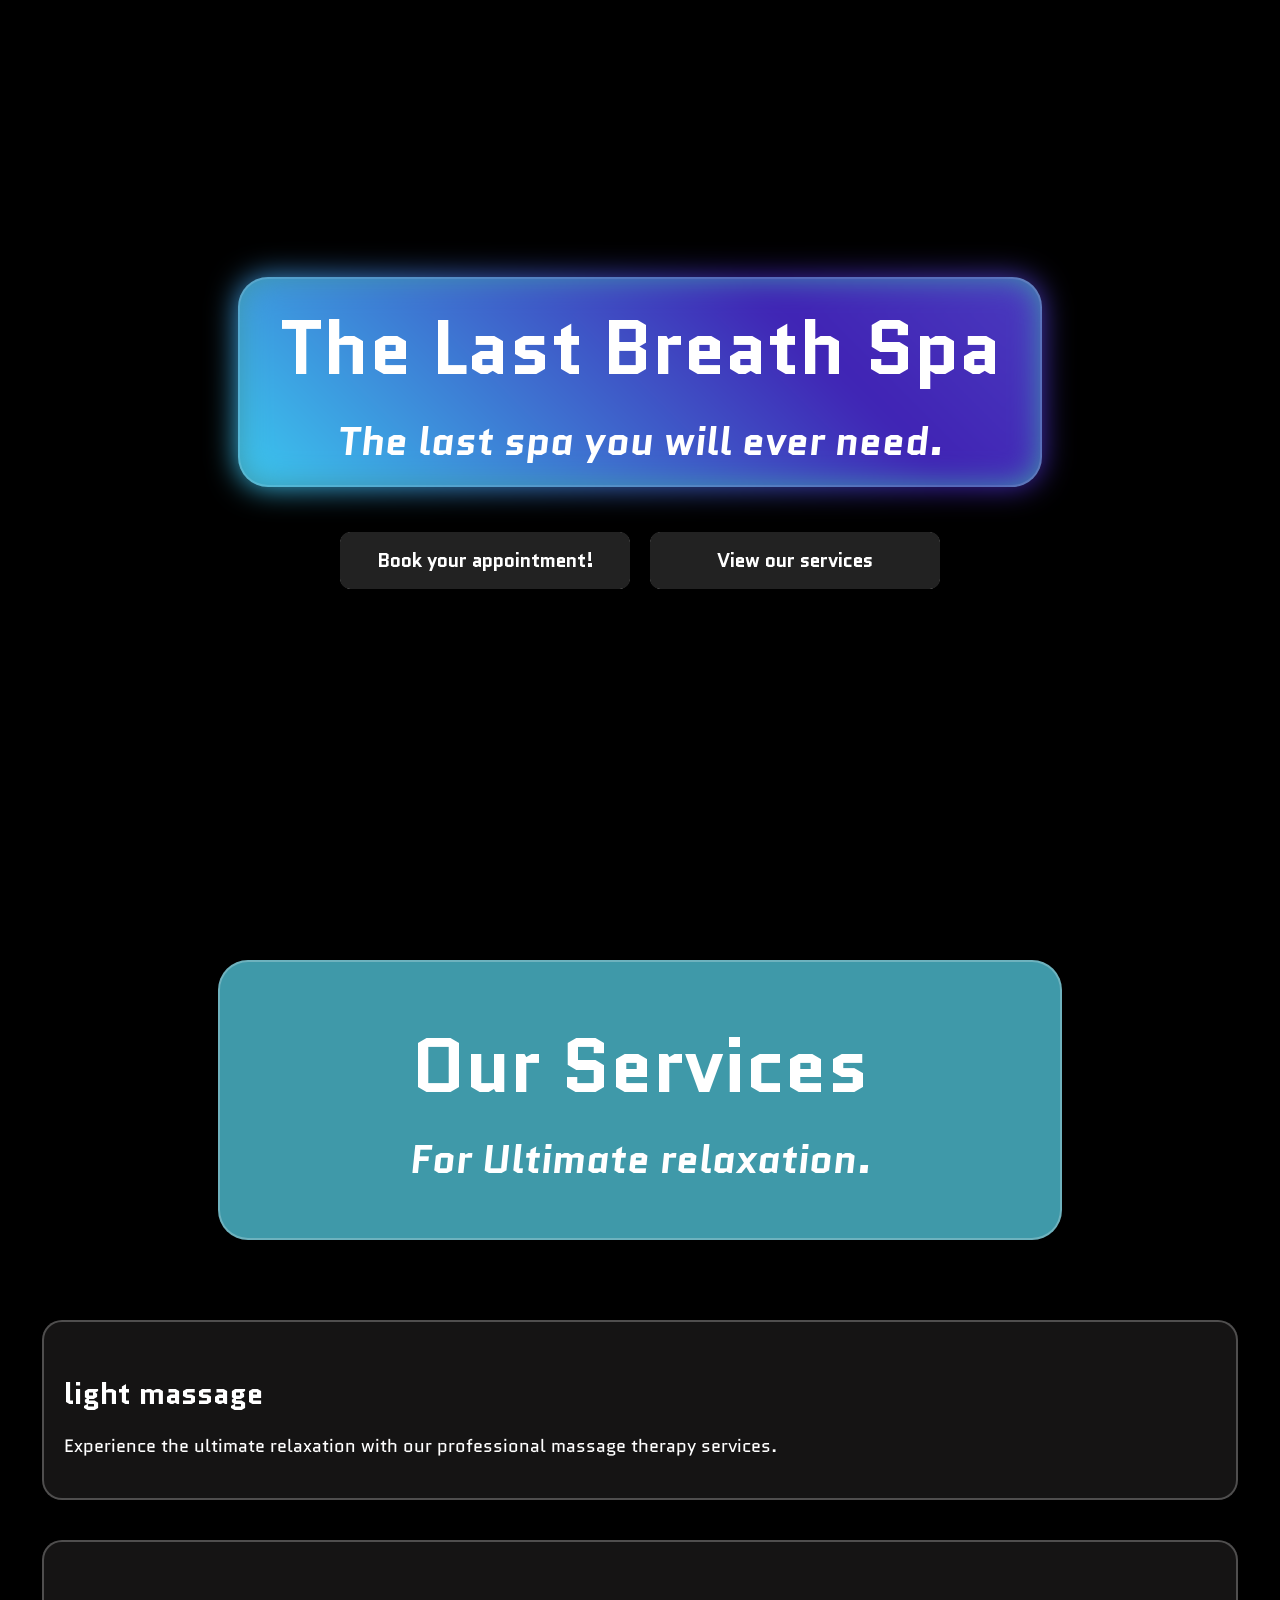
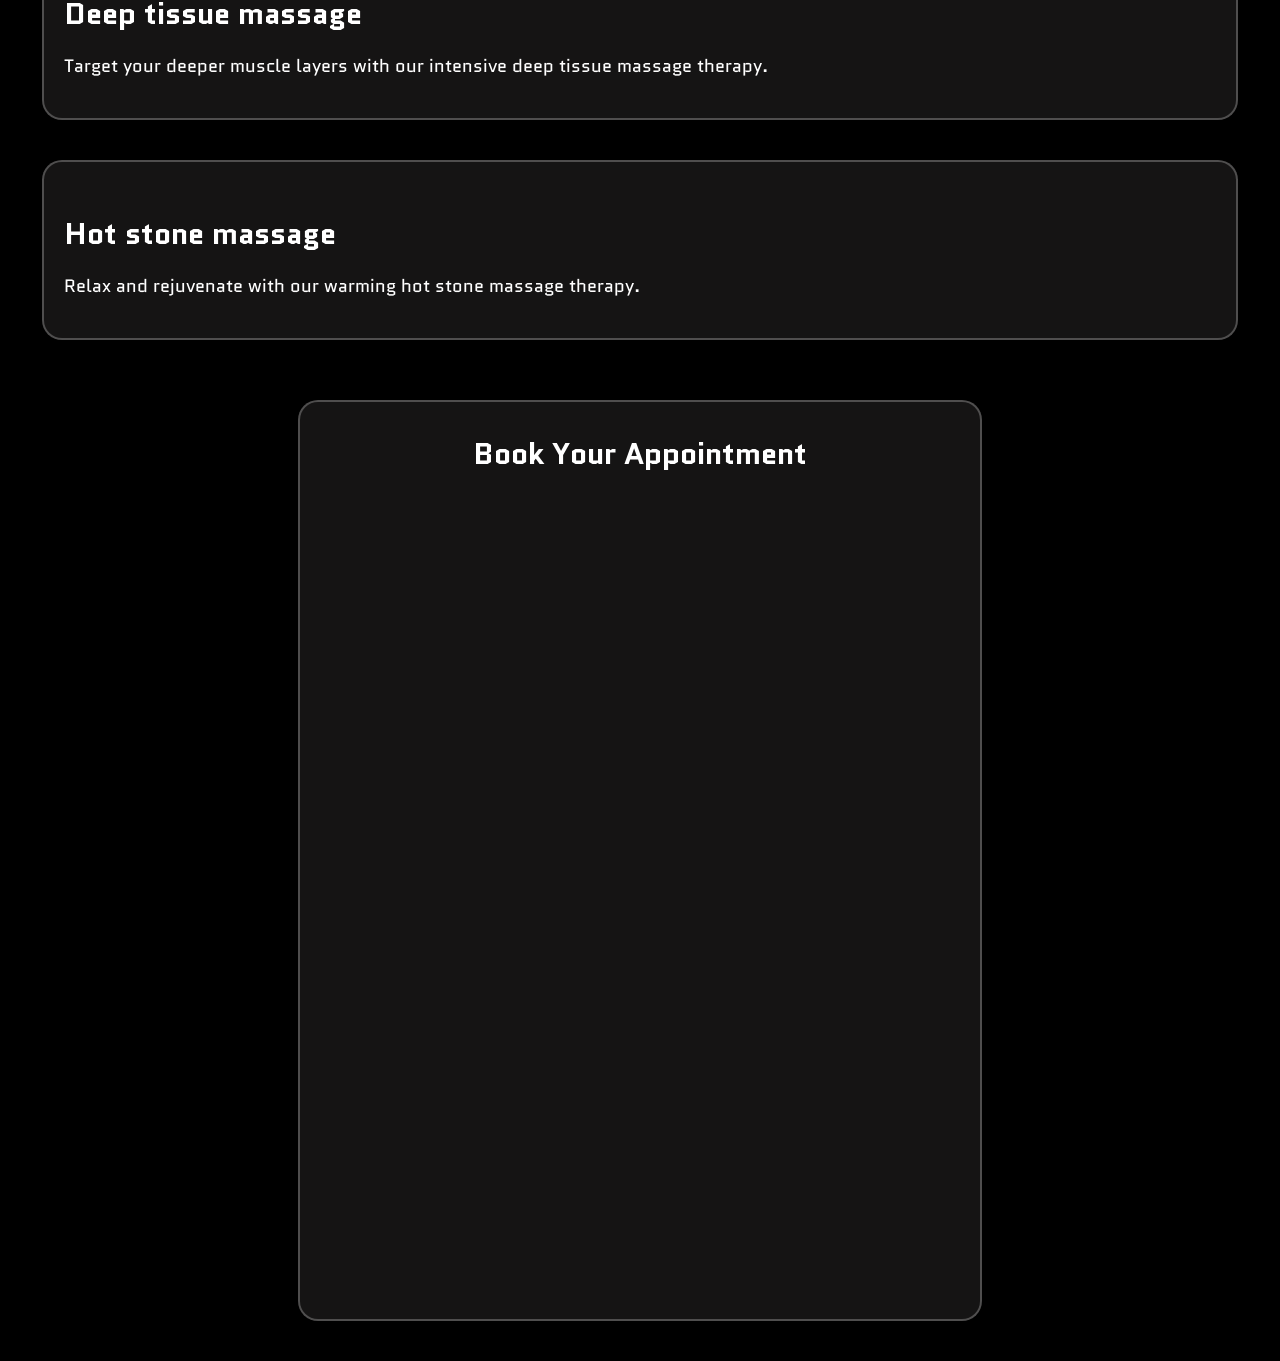
==== index.html @ 3da35519 "Fist comit" ====
<!DOCTYPE html>
<html lang="en">
<head>
    <meta charset="UTF-8">
    <meta name="viewport" content="width=device-width, initial-scale=1.0">
    <link rel="stylesheet" href="style.css">
    <link rel="preconnect" href="https://fonts.googleapis.com">
    <link rel="preconnect" href="https://fonts.gstatic.com" crossorigin>
    <link href="https://fonts.googleapis.com/css2?family=Quantico:ital,wght@0,400;0,700;1,400;1,700&display=swap" rel="stylesheet">
    <title>The Last Breath Spa</title>
</head>
<body>

    <!-- Splash Screen Section (Centered) -->
    <div class="splash">
        <div class="Titles">
            <h1>The Last Breath Spa</h1>
            <h2><i>The last spa you will ever need.</i></h2>
        </div>

        <div class="buttons">
            <a href="#booking"><button class="rb">Book your appointment!</button></a>
            <a href="#services"><button class="rb">View our services</button></a>
        </div>
    </div>

    <!-- Services Section (Below the fold) -->
    <div class="S-container" id="services">
        <h1>Our Services</h1>
        <h2><i>For Ultimate relaxation.</i></h2>
    </div>

    <div class="card-container">
        <div class="card">
            <h3>light massage</h3>
            <p>Experience the ultimate relaxation with our professional massage therapy services.</p>
        </div>
        <div class="card">
            <h3>Deep tissue massage</h3>
            <p>Target your deeper muscle layers with our intensive deep tissue massage therapy.</p>
        </div>
        <div class="card">
            <h3>Hot stone massage</h3>
            <p>Relax and rejuvenate with our warming hot stone massage therapy.</p>
        </div>
    </div>


    <div id="booking" class="form-card">
        <h2 class="form-title">Book Your Appointment</h2>
        <iframe class="form" src="https://docs.google.com/forms/d/e/1FAIpQLSfySFLN24_Q_JEQobh6U9cy4UBNDMRGbsXHPTt-_xALQBdayA/viewform?usp=publish-editor" width="640" height="800" frameborder="0" marginheight="0" marginwidth="0">Loading…</iframe>
    </div>

    <script src="script.js"></script>
</body>
</html>
---- style.css ----
/* ==========================================================================
   GLOBAL LAYOUT FIXES
   ========================================================================== */
body { 
  background-color: black; 
  margin: 0; 
  padding: 0;
} 

/* Changed from position:fixed to a flexbox container that fills the screen height */
.splash { 
  display: flex; 
  justify-content: center; 
  align-items: center; 
  flex-direction: column; /* Stacks the titles and buttons vertically */
  min-height: 100vh;      /* Ensures it takes exactly the full window height */
  width: 100%; 
  background-color: rgba(0, 0, 0, 0.8); 
}

.buttons {
  display: flex;
  justify-content: center;
  gap: 20px; /* Puts a clean space between your two buttons */
}

/* ==========================================================================
   TITLE BLOCK STYLES
   ========================================================================== */
.Titles { 
  font-family: 'Quantico', 'arial', 'sans-serif'; 
  color: white; 
  text-align: center; 
  margin: 5px; 
  padding: 5px 0; 
  border: 2px solid rgba(255, 255, 255, 0.249); 
  width: 800px; 
  border-radius: 30px; 
  background-color: rgba(96, 231, 255, 0.662); 
  
  /* Layout setup for the gradient glow backdrop */
  position: relative; 
  z-index: 0; 
  
  /* Animations and smooth transition states */
  animation: fadeIn 4s ease-in-out, hover 3s ease-in-out infinite; 
  transition: all 0.3s ease-out; 
} 

/* Constant glowing title background */
.Titles::before {
  content: "";
  background: linear-gradient(
    45deg, 
    #3bc9f0, 
    #4023b4, 
    #595fce, 
    #097282, 
    #167c83c7, 
    #13f3ff, 
    #1aa0af, 
    #41c5f5
  );
  position: absolute;
  top: -2px;
  left: -2px;
  background-size: 600%;
  z-index: -1;
  width: calc(100% + 4px);
  height: calc(100% + 4px);
  filter: blur(15px); 
  animation: glowing 60s linear infinite;
  border-radius: 30px; 
  opacity: 1; 
  cursor: default;
}

/* Layer isolated heading typography over the background effects */
h1, h2 {
  position: relative;
  z-index: 1;
  margin: 10px 0;
  cursor: default;
}

h1 { 
  font-size: 75px; 
} 

h2 { 
  font-size: 40px; 
} 

.Titles:hover { 
  box-shadow: 0px 0px 20px 5px rgba(96, 231, 255, 0.662); 
  transform: scale(1.05); 
} 

/* ==========================================================================
   BUTTON STYLES
   ========================================================================== */
.rb { 
  margin: 40px 0; /* Adjusted margin to prevent breaking alignment layout */
  padding: 15px 30px; 
  border: none; 
  outline: none; 
  color: #FFF; 
  cursor: pointer; 
  position: relative; 
  z-index: 0; 
  border-radius: 12px; 
  font-family: 'Quantico', Aldrich, sans-serif; 
  font-size: 1.2rem; 
  font-weight: bold; 
  display: inline-block; 
  width: 290px; /* Slightly widened so 'Book your appointment!' stays beautifully on one line */
} 

.rb::after { 
  content: ""; 
  z-index: -1; 
  position: absolute; 
  width: 100%; 
  height: 100%; 
  background-color: #222; 
  left: 0; 
  top: 0; 
  border-radius: 10px; 
} 

/* Hidden glow state by default */ 
.rb::before { 
  content: ""; 
  background: linear-gradient( 
    45deg, 
    #3bc9f0, 
    #4023b4, 
    #595fce, 
    #097282, 
    #167c83c7, 
    #13f3ff, 
    #1aa0af, 
    #41c5f5 
  ); 
  position: absolute; 
  top: -2px; 
  left: -2px; 
  background-size: 600%; 
  z-index: -1; 
  width: calc(100% + 4px); 
  height: calc(100% + 4px); 
  filter: blur(8px); 
  animation: glowing 20s linear infinite; 
  transition: opacity .3s ease-in-out; 
  border-radius: 10px; 
  opacity: 0; 
} 

/* Hover states */
.rb:hover::before { 
  opacity: 1; 
} 

/* Click states */
.rb:active::after { 
  background: transparent; 
} 

.rb:active { 
  color: #000; 
  font-weight: bold; 
}

/* ==========================================================================
   GLOBAL KEYFRAMES
   ========================================================================== */
@keyframes fadeIn { 
  from { opacity: 0; } 
  to { opacity: 1; } 
} 

@keyframes hover { 
  0%, 100% { transform: translateY(0px); } 
  50% { transform: translateY(-10px); } 
} 

@keyframes glowing { 
  0% { background-position: 0 0; } 
  50% { background-position: 400% 0; } 
  100% { background-position: 0 0; } 
}

/* ==========================================================================
   SERVICES CONTAINER STYLES
   ========================================================================== */
.S-container { 
  font-family: 'Quantico', 'arial', 'sans-serif'; 
  color: white; 
  text-align: center; 
  padding: 40px 20px; 
  border: 2px solid rgba(255, 255, 255, 0.249); 
  width: 800px; /* Matched the 800px width of your title container for visual balance */
  border-radius: 30px; 
  background-color: rgba(96, 231, 255, 0.662); 
  height: auto; /* Allows the container to expand based on content */
  
  /* Centers the card layout horizontally and adds breathing room underneath the fold */
  margin: 60px auto; 
}

.card-container { 
  display: flex; 
  flex-wrap: wrap; 
  justify-content: center; 
}

.card{ 
  background-color: rgba(117, 112, 112, 0.175); 
  border: 2px solid rgba(255, 255, 255, 0.249); 
  border-radius: 20px; 
  padding: 20px; 
  margin: 20px auto; 
  width: 90%; /* Adjusted to fit nicely within the S-container */
}

h3 { 
  font-size: 30px; 
  margin-bottom: 10px; 
  color: white; 
  font-family: 'Quantico', 'arial', 'sans-serif';
}

p { 
  font-size: 18px; 
  color: white; 
  line-height: 1.5; 
  font-family: 'Quantico', 'arial', 'sans-serif';
}

.card:hover { 
  box-shadow: 0px 0px 20px 5px rgba(96, 231, 255, 0.662); 
  transition: transform 0.3s ease-in-out;
  transform: scale(1.009); 
}

html {
  scroll-behavior: smooth; /* Enables smooth scrolling for anchor links */
}

#services {
  /* Adjust 80px to match the actual height of your sticky header */
  scroll-margin-top: 80px; 
}

#booking {
  /* Adjust 80px to match the actual height of your sticky header */
  scroll-margin-top: 80px; 
}

.form-card {
  background-color: rgba(117, 112, 112, 0.175);
  border: 2px solid rgba(255, 255, 255, 0.249);
  border-radius: 20px;
  padding: 20px;
  margin: 40px auto; /* Adds space above and below the form */
  width: 50%; /* Adjusted to fit nicely within the S-container */
  
}

.form {
  width: 100%;
  height: 800px; /* Adjusted height to fit the form content */
  border: none; /* Removes default iframe border */
  border-radius: 10px; /* Matches the card's border radius for visual consistency */
}

.form-title{
  font-size: 30px;
  margin-bottom: 20px;
  font-family: 'Quantico', 'arial', 'sans-serif';
  text-align: center;
  color: white;
}
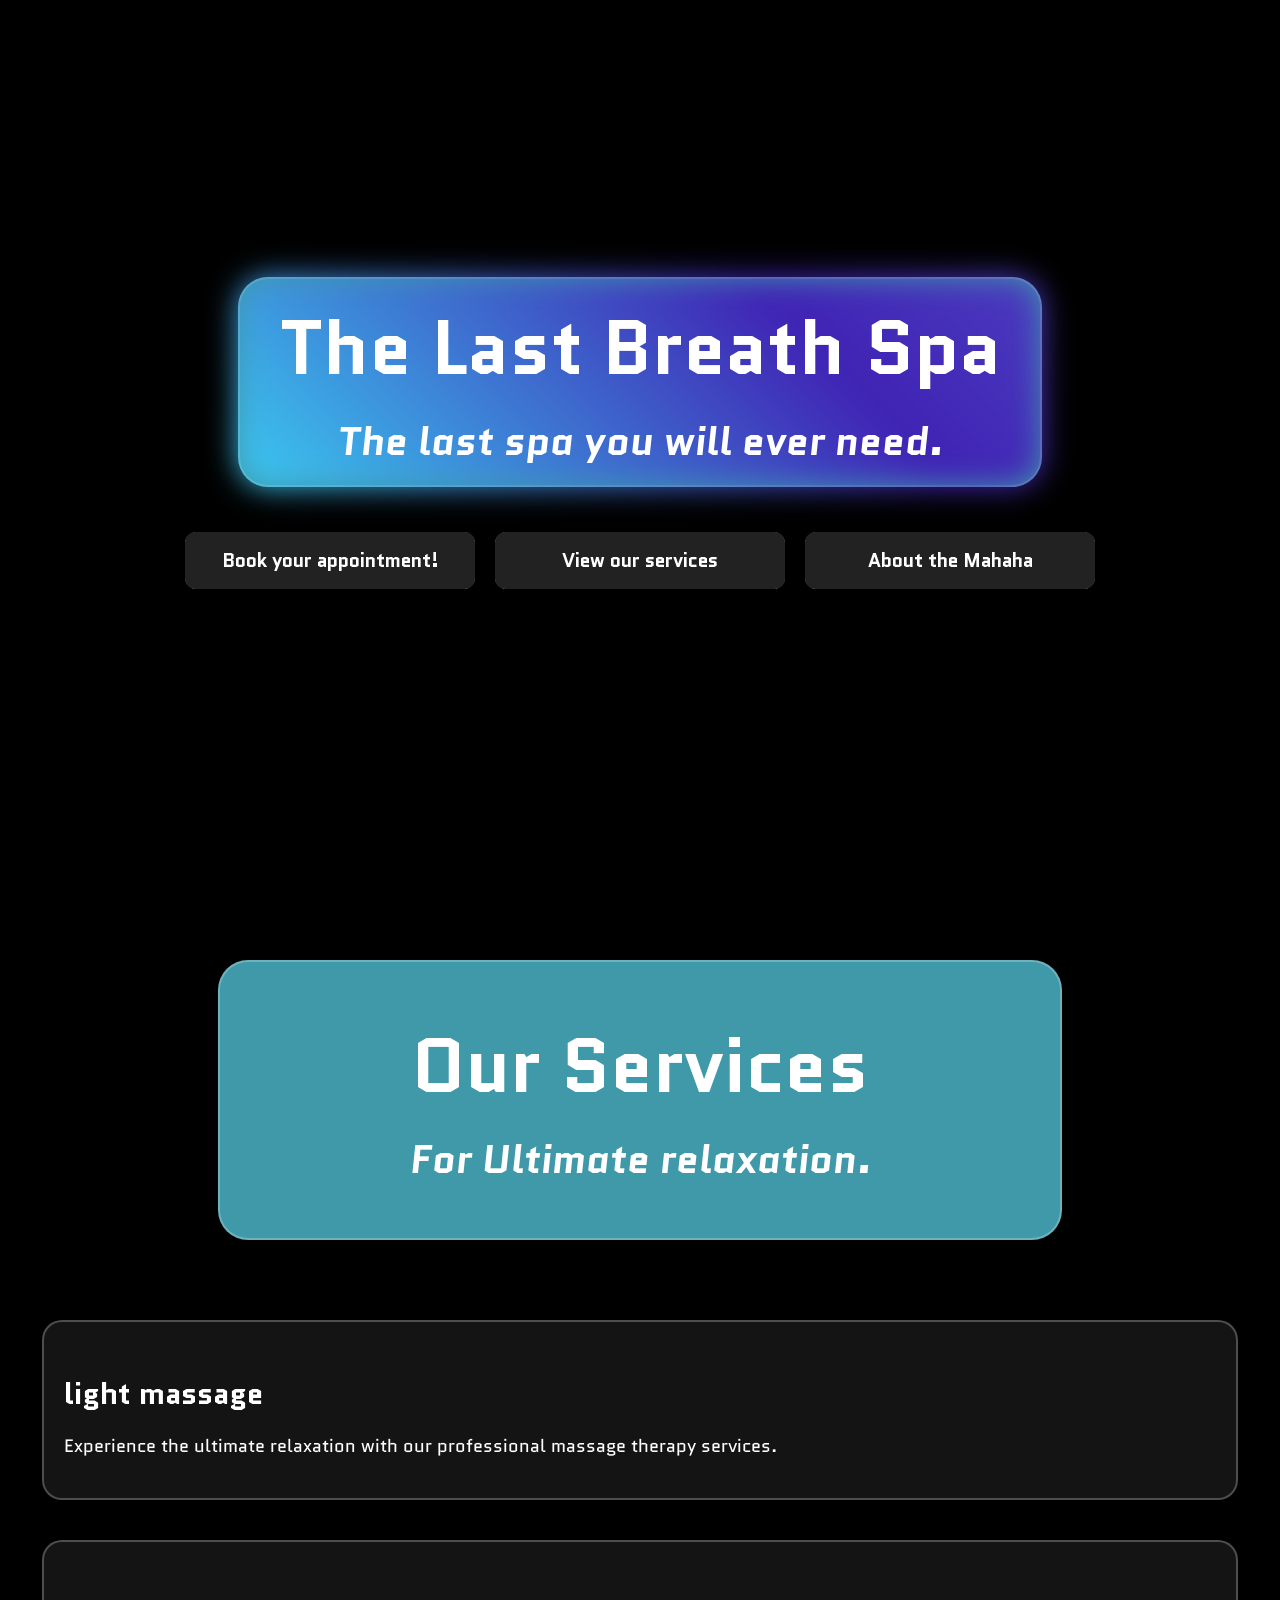
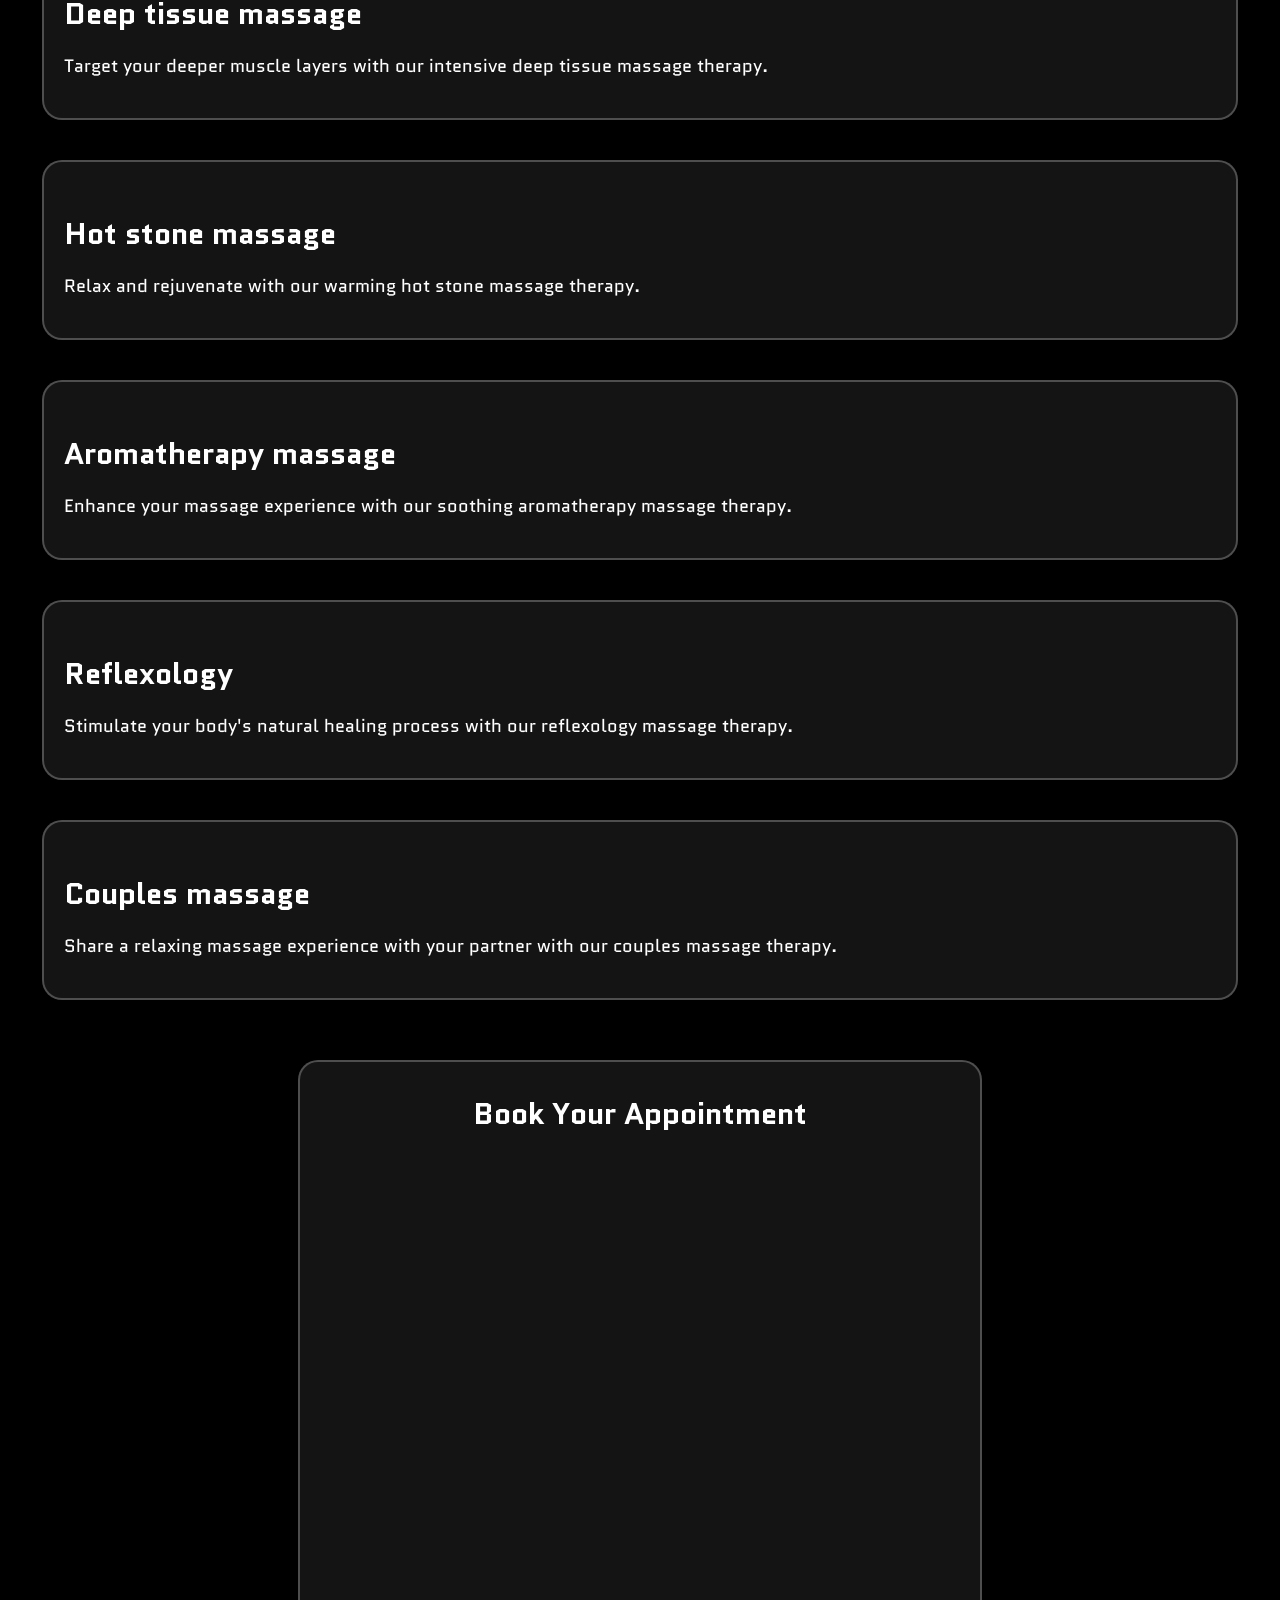
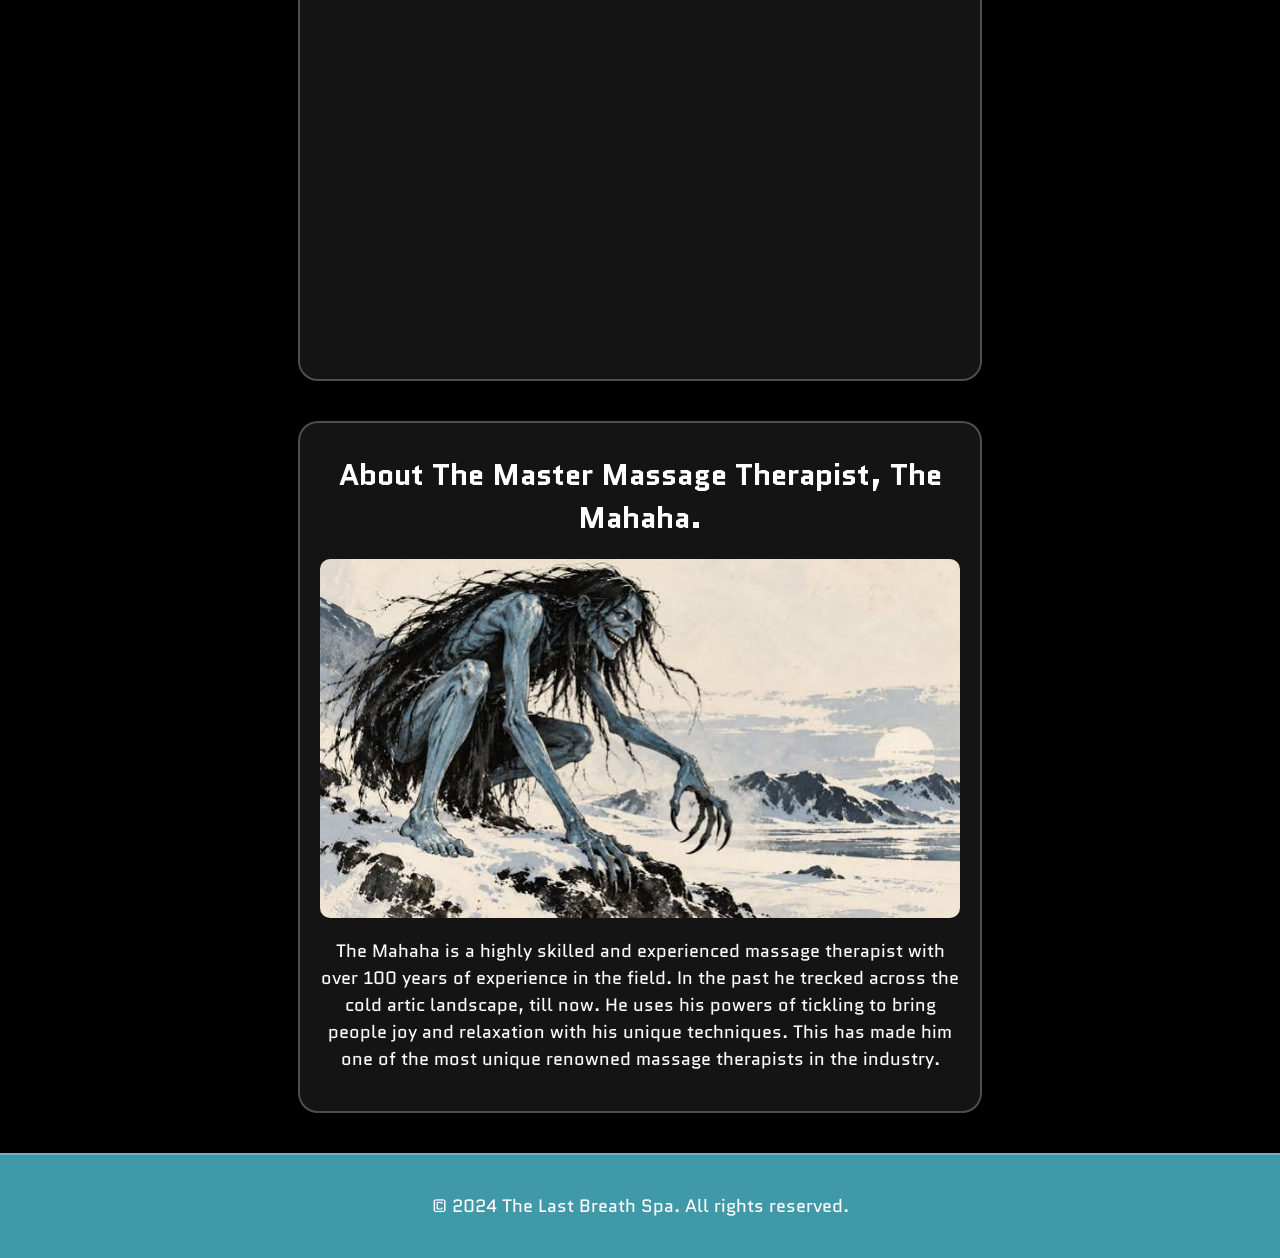
==== commit 6998bb9a: "Add files via upload" ====
--- a/index.html
+++ b/index.html
@@ -21,6 +21,7 @@
         <div class="buttons">
             <a href="#booking"><button class="rb">Book your appointment!</button></a>
             <a href="#services"><button class="rb">View our services</button></a>
+            <a href="#about"><button class="rb">About the Mahaha</button></a>
         </div>
     </div>
 
@@ -43,6 +44,18 @@
             <h3>Hot stone massage</h3>
             <p>Relax and rejuvenate with our warming hot stone massage therapy.</p>
         </div>
+        <div class="card">
+            <h3>Aromatherapy massage</h3>
+            <p>Enhance your massage experience with our soothing aromatherapy massage therapy.</p>
+        </div>
+        <div class="card">
+            <h3>Reflexology</h3>
+            <p>Stimulate your body's natural healing process with our reflexology massage therapy.</p>
+        </div>
+        <div class="card">
+            <h3>Couples massage</h3>
+            <p>Share a relaxing massage experience with your partner with our couples massage therapy.</p>
+        </div>
     </div>
 
 
@@ -51,6 +64,16 @@
         <iframe class="form" src="https://docs.google.com/forms/d/e/1FAIpQLSfySFLN24_Q_JEQobh6U9cy4UBNDMRGbsXHPTt-_xALQBdayA/viewform?usp=publish-editor" width="640" height="800" frameborder="0" marginheight="0" marginwidth="0">Loading…</iframe>
     </div>
 
+    <div id="about" class="about-card">
+        <h2 class="form-title">About The Master Massage Therapist, The Mahaha.</h2>
+        <img src="The mahaha.jpg" alt="The Mahaha" class="mahaha-image">
+        <p>The Mahaha is a highly skilled and experienced massage therapist with over 100 years of experience in the field. In the past he trecked across the cold artic landscape, till now. He uses his powers of tickling to bring people joy and relaxation with his unique techniques. This has made him one of the most unique renowned massage therapists in the industry.</p>
+    </div>
+
+    <div class="footer">
+        <p>&copy; 2024 The Last Breath Spa. All rights reserved.</p>
+    </div>
+
     <script src="script.js"></script>
 </body>
 </html>
--- a/style.css
+++ b/style.css
@@ -280,4 +280,40 @@
   font-family: 'Quantico', 'arial', 'sans-serif';
   text-align: center;
   color: white;
+}
+
+.about-card {
+  background-color: rgba(117, 112, 112, 0.175);
+  border: 2px solid rgba(255, 255, 255, 0.249);
+  border-radius: 20px;
+  padding: 20px;
+  margin: 40px auto; /* Adds space above and below the form */
+  width: 50%; /* Adjusted to fit nicely within the S-container */
+  text-align: center; /* Centers the text and image within the card */
+}
+
+.mahaha-image {
+  display: block;
+  margin: 20px auto; /* Centers the image horizontally */
+  max-width: 100%; /* Ensures the image scales down on smaller screens */
+  height: auto; /* Maintains aspect ratio */
+  border-radius: 10px; /* Optional: adds rounded corners to the image */
+}
+
+#about {
+  /* Adjust 80px to match the actual height of your sticky header */
+  scroll-margin-top: 80px; 
+}
+ .S-container {
+  animation: hover 3s ease-in-out infinite;
+}
+
+.footer {
+  text-align: center;
+  padding: 20px;
+  background-color: rgba(96, 231, 255, 0.662);
+  border-top: 2px solid rgba(255, 255, 255, 0.249);
+  font-family: 'Quantico', 'arial', 'sans-serif';
+  color: white;
+  box-shadow: outset 0px 0px 20px 5px rgba(255, 255, 255, 0.131);
 }
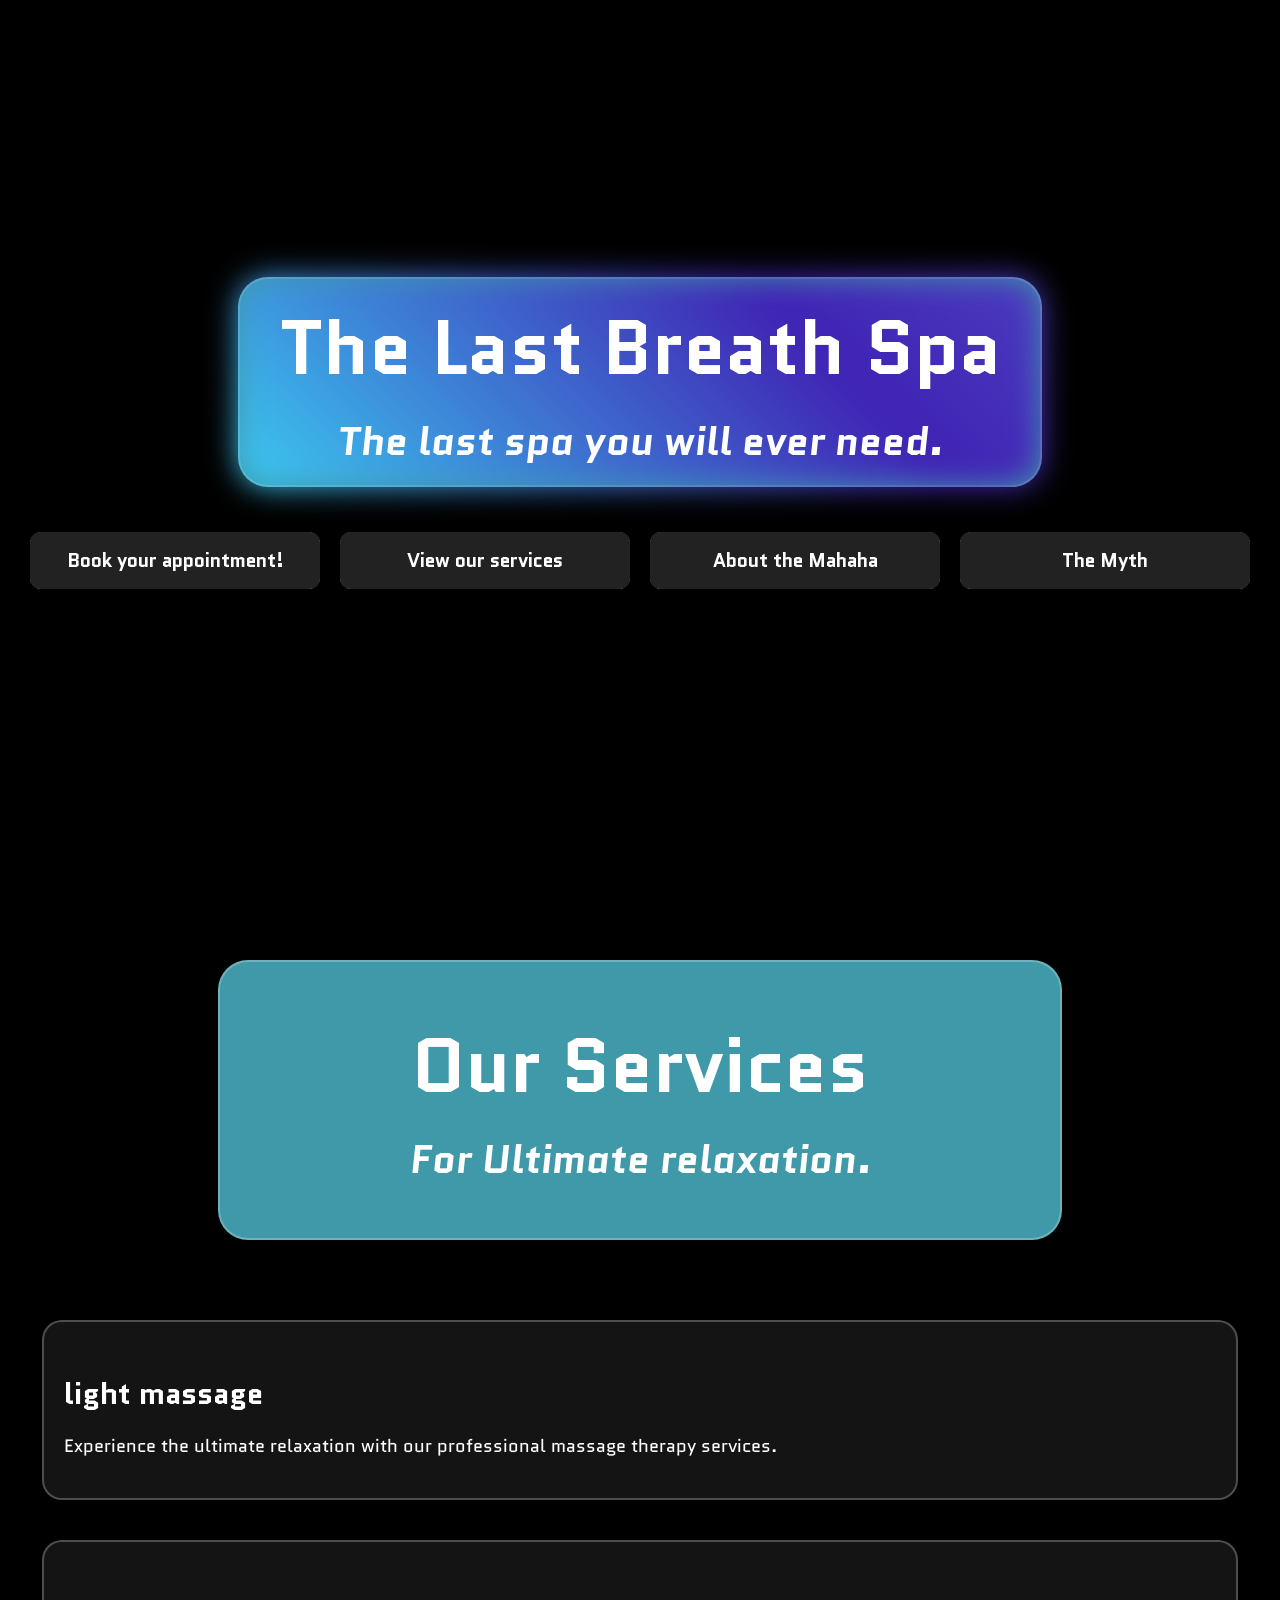
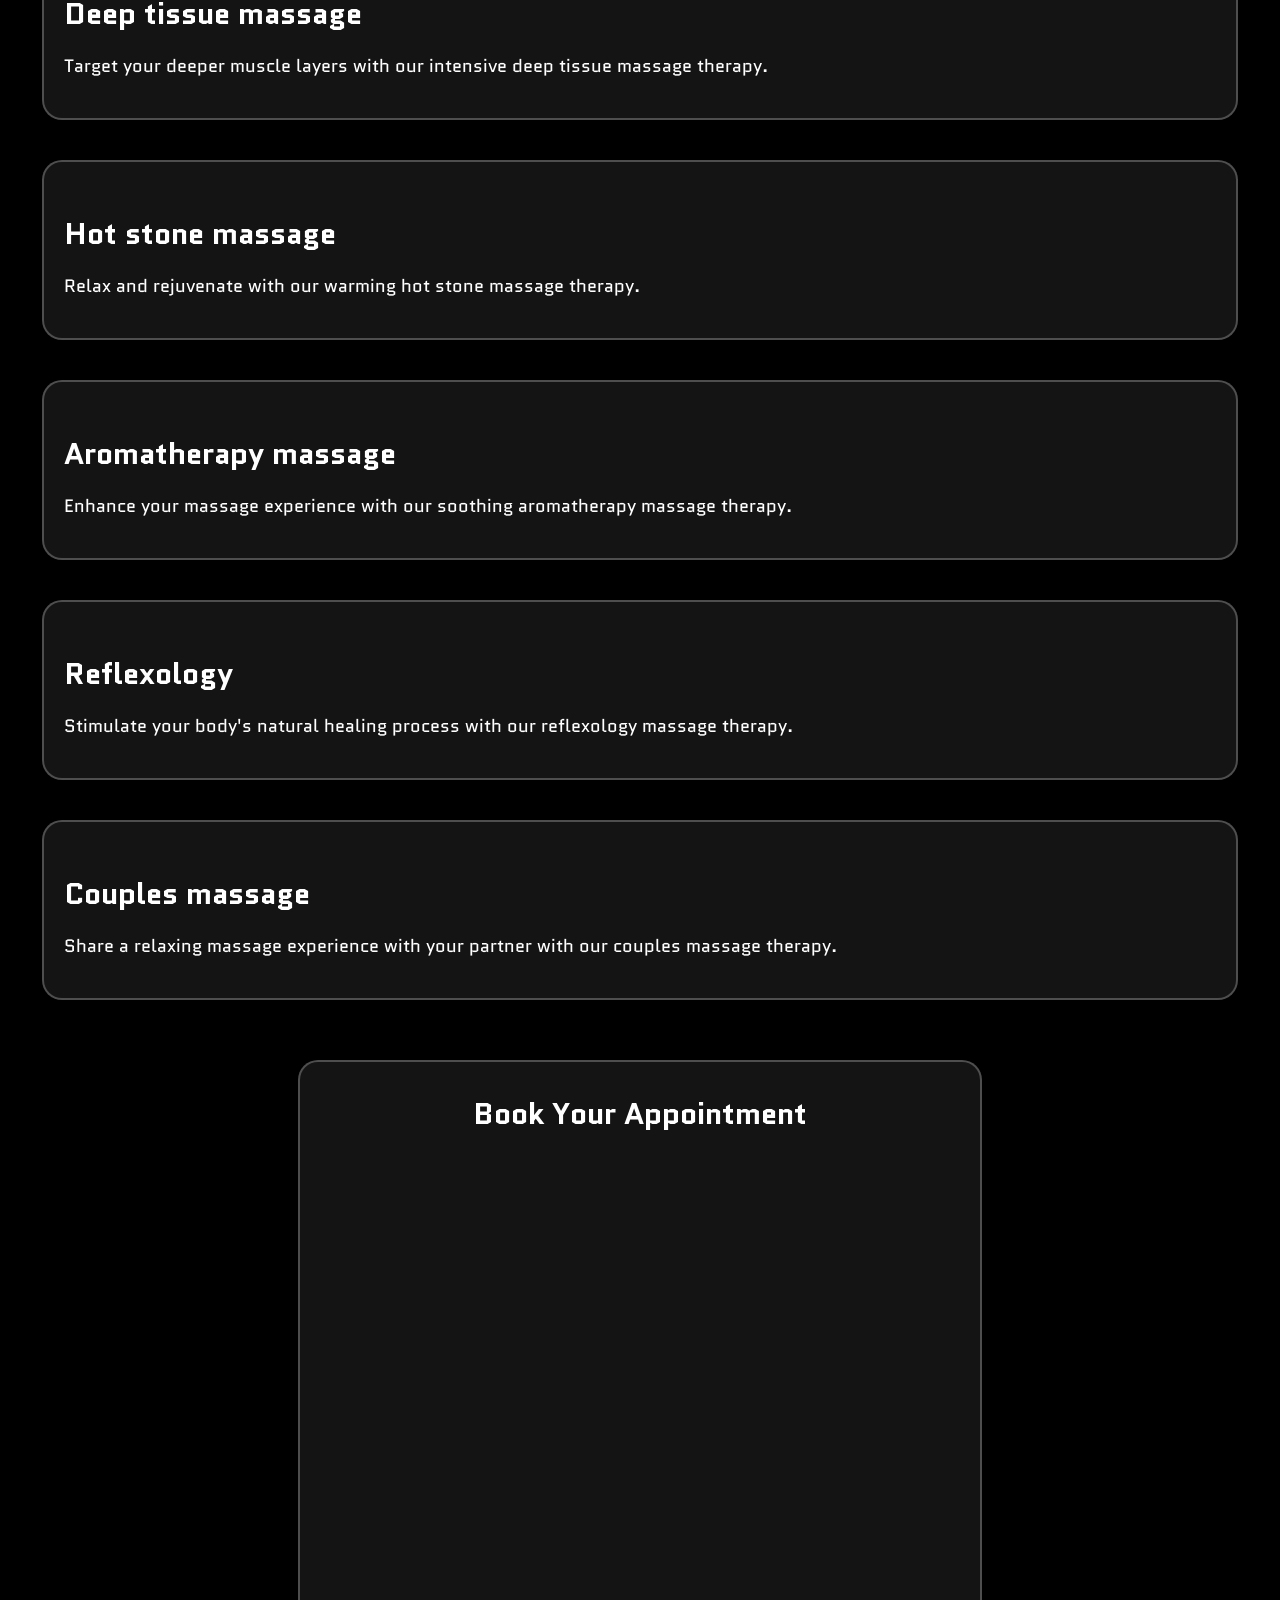
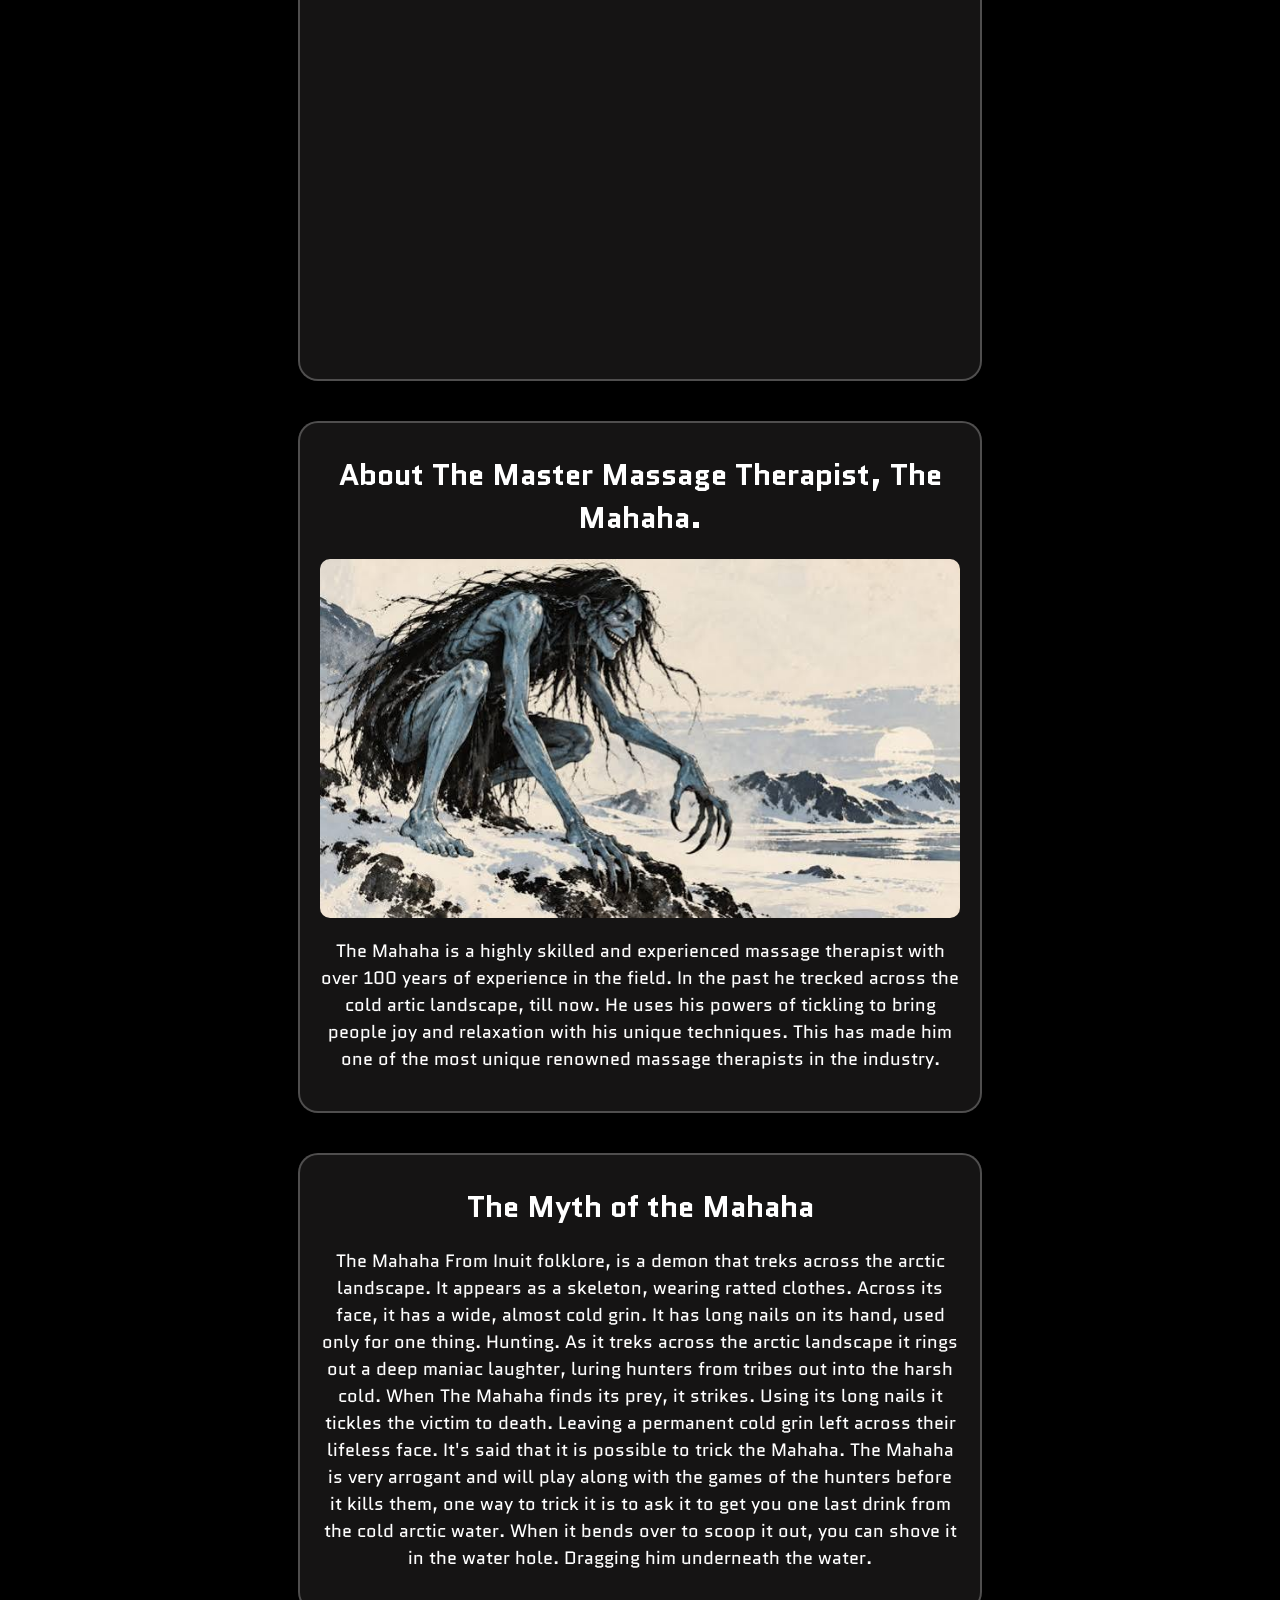
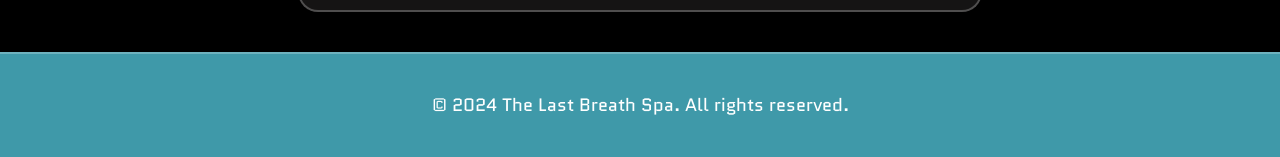
==== commit 2abed324: "fixxed" ====
--- a/index.html
+++ b/index.html
@@ -22,6 +22,7 @@
             <a href="#booking"><button class="rb">Book your appointment!</button></a>
             <a href="#services"><button class="rb">View our services</button></a>
             <a href="#about"><button class="rb">About the Mahaha</button></a>
+            <a href="#myth"><button class="rb">The Myth</button></a>
         </div>
     </div>
 
@@ -70,6 +71,11 @@
         <p>The Mahaha is a highly skilled and experienced massage therapist with over 100 years of experience in the field. In the past he trecked across the cold artic landscape, till now. He uses his powers of tickling to bring people joy and relaxation with his unique techniques. This has made him one of the most unique renowned massage therapists in the industry.</p>
     </div>
 
+    <div class="about-card" id="myth">
+        <h2 class="form-title">The Myth of the Mahaha</h2>
+        <p>The Mahaha From Inuit folklore, is a demon that treks across the arctic landscape. It appears as a skeleton, wearing ratted clothes. Across its face, it has a wide, almost cold grin. It has long nails on its hand, used only for one thing. Hunting. As it treks across the arctic landscape it rings out a deep maniac laughter, luring hunters from tribes out into the harsh cold. When The Mahaha finds its prey, it strikes. Using its long nails it tickles the victim to death. Leaving a permanent cold grin left across their lifeless face. It's said that it is possible to trick the Mahaha. The Mahaha is very arrogant and will play along with the games of the hunters before it kills them, one way to trick it is to ask it to get you one last drink from the cold arctic water. When it bends over to scoop it out, you can shove it in the water hole. Dragging him underneath the water.</p>
+    </div>
+
     <div class="footer">
         <p>&copy; 2024 The Last Breath Spa. All rights reserved.</p>
     </div>
--- a/style.css
+++ b/style.css
@@ -316,4 +316,9 @@
   font-family: 'Quantico', 'arial', 'sans-serif';
   color: white;
   box-shadow: outset 0px 0px 20px 5px rgba(255, 255, 255, 0.131);
+}
+
+#myth {
+  /* Adjust 80px to match the actual height of your sticky header */
+  scroll-margin-top: 80px; 
 }
